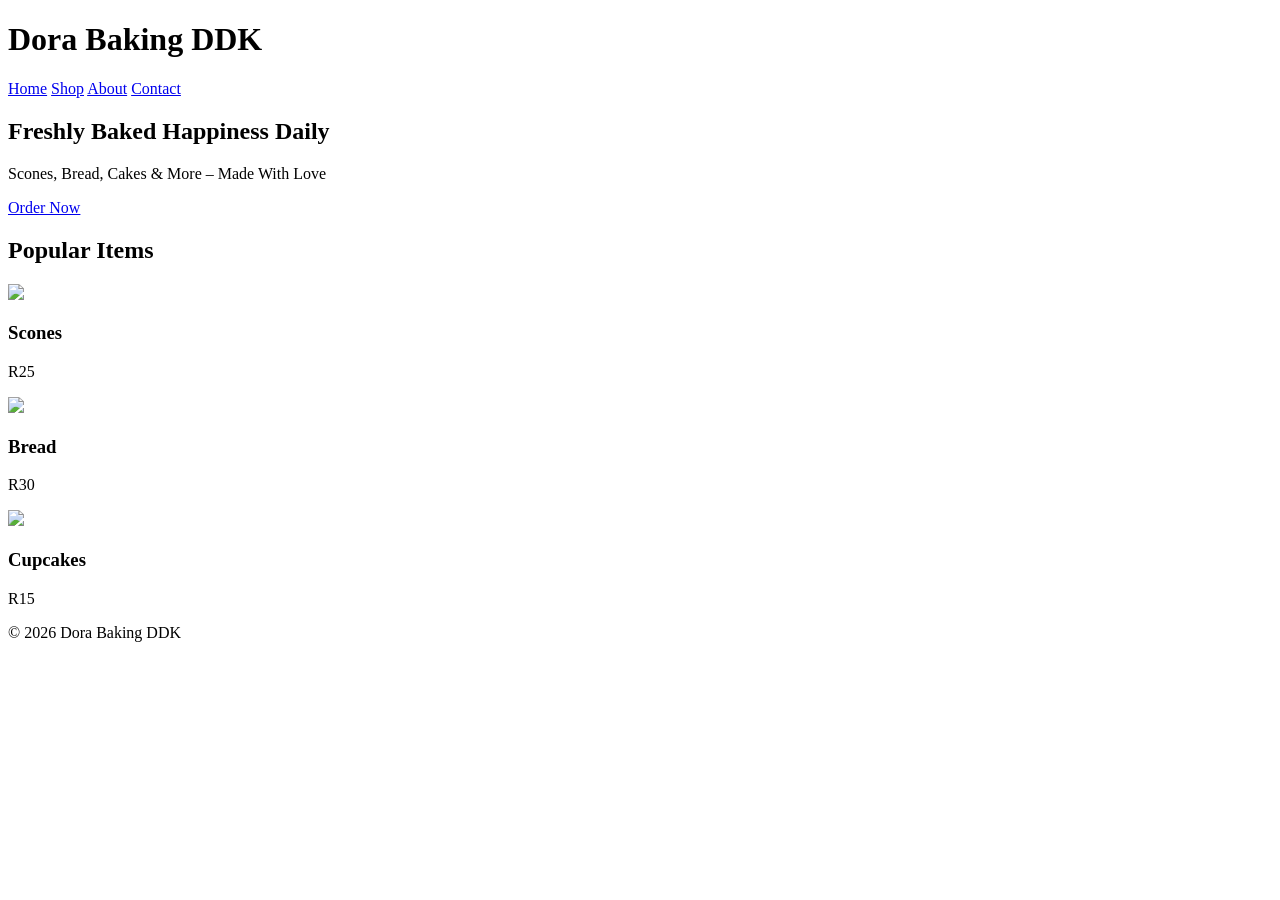
==== index.html @ b16eddfe "Update and rename html to index.html" ====
<!DOCTYPE html>
<html lang="en">
<head>
<meta charset="UTF-8">
<meta name="viewport" content="width=device-width, initial-scale=1.0">
<title>Dora Baking DDK</title>
<link rel="stylesheet" href="styles.css">
</head>
<body>

<header>
  <h1>Dora Baking DDK</h1>
  <nav>
    <a href="index.html">Home</a>
    <a href="shop.html">Shop</a>
    <a href="about.html">About</a>
    <a href="contact.html">Contact</a>
  </nav>
</header>

<section class="hero">
  <h2>Freshly Baked Happiness Daily</h2>
  <p>Scones, Bread, Cakes & More – Made With Love</p>
  <a href="shop.html" class="btn">Order Now</a>
</section>

<section class="products">
  <h2>Popular Items</h2>
  <div class="grid">
    <div class="card">
      <img src="images/scones.jpg">
      <h3>Scones</h3>
      <p>R25</p>
    </div>
    <div class="card">
      <img src="images/bread.jpg">
      <h3>Bread</h3>
      <p>R30</p>
    </div>
    <div class="card">
      <img src="images/cupcakes.jpg">
      <h3>Cupcakes</h3>
      <p>R15</p>
    </div>
  </div>
</section>

<footer>
  <p>© 2026 Dora Baking DDK</p>
</footer>

</body>
</html>
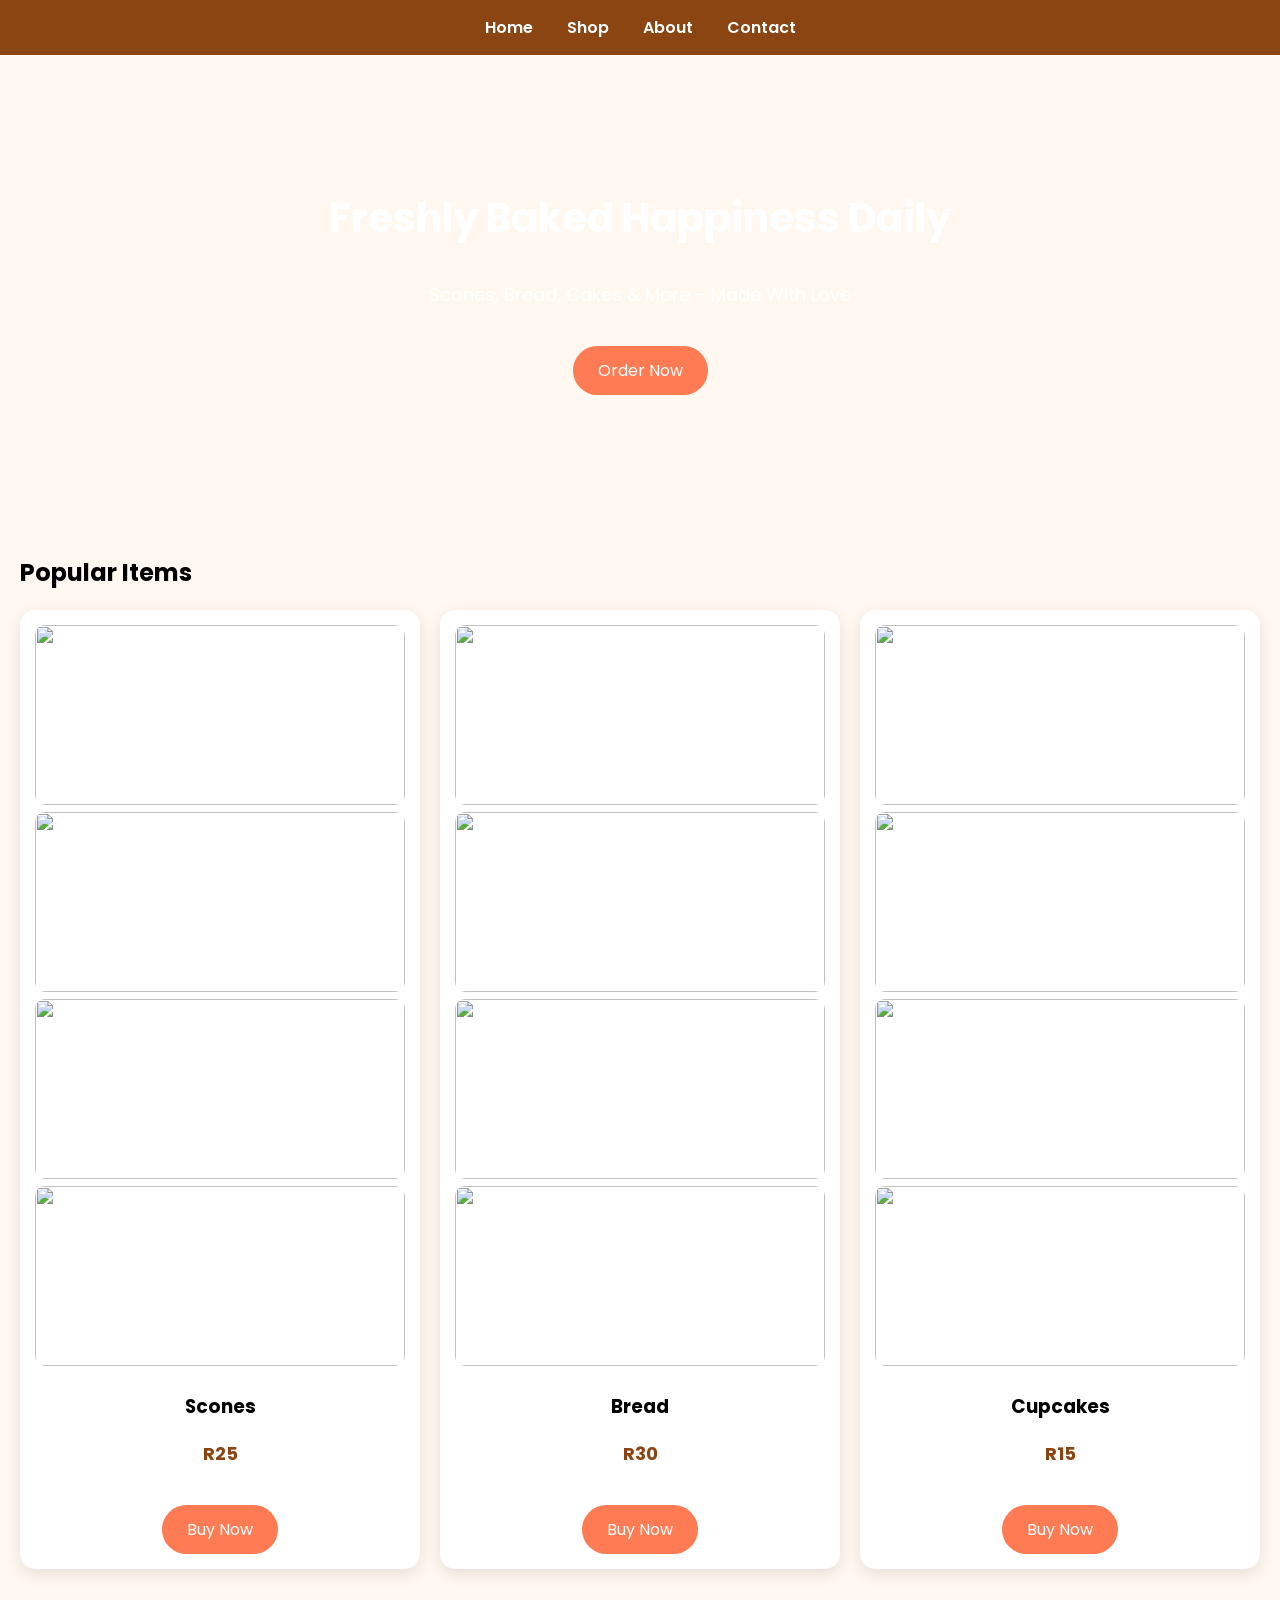
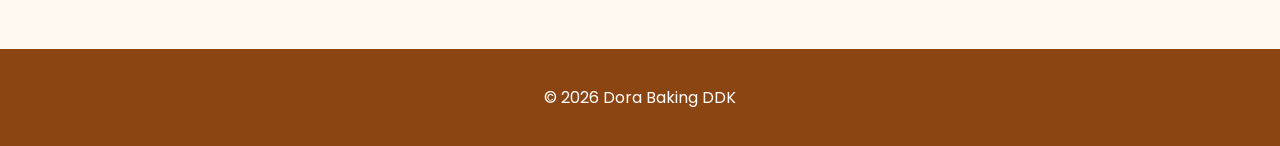
==== commit d6349f53: "Update index.html" ====
--- a/index.html
+++ b/index.html
@@ -4,49 +4,159 @@
 <meta charset="UTF-8">
 <meta name="viewport" content="width=device-width, initial-scale=1.0">
 <title>Dora Baking DDK</title>
-<link rel="stylesheet" href="styles.css">
+
+<!-- Google Font -->
+<link href="https://fonts.googleapis.com/css2?family=Poppins:wght@300;400;600;700&display=swap" rel="stylesheet">
+
+<style>
+body {
+    margin: 0;
+    font-family: 'Poppins', sans-serif;
+    background: #fff8f0;
+}
+
+/* NAVBAR */
+nav {
+    background: #8B4513;
+    padding: 15px;
+    text-align: center;
+}
+
+nav a {
+    color: white;
+    margin: 0 15px;
+    text-decoration: none;
+    font-weight: 600;
+}
+
+/* HERO */
+.hero {
+    background: url('https://images.unsplash.com/photo-1509440159596-0249088772ff') center/cover;
+    color: white;
+    text-align: center;
+    padding: 100px 20px;
+}
+
+.hero h1 {
+    font-size: 40px;
+}
+
+.hero p {
+    font-size: 18px;
+}
+
+.btn {
+    background: #ff7b54;
+    color: white;
+    padding: 12px 25px;
+    border: none;
+    border-radius: 25px;
+    text-decoration: none;
+    display: inline-block;
+    margin-top: 20px;
+}
+
+/* PRODUCTS */
+.container {
+    padding: 40px 20px;
+}
+
+.products {
+    display: grid;
+    grid-template-columns: repeat(auto-fit, minmax(250px, 1fr));
+    gap: 20px;
+}
+
+.card {
+    background: white;
+    border-radius: 15px;
+    padding: 15px;
+    box-shadow: 0 5px 15px rgba(0,0,0,0.1);
+    text-align: center;
+}
+
+.card img {
+    width: 100%;
+    border-radius: 10px;
+    height: 180px;
+    object-fit: cover;
+}
+
+.price {
+    color: #8B4513;
+    font-weight: bold;
+    font-size: 18px;
+}
+
+/* FOOTER */
+footer {
+    background: #8B4513;
+    color: white;
+    text-align: center;
+    padding: 20px;
+    margin-top: 40px;
+}
+</style>
 </head>
+
 <body>
 
-<header>
-  <h1>Dora Baking DDK</h1>
-  <nav>
-    <a href="index.html">Home</a>
-    <a href="shop.html">Shop</a>
-    <a href="about.html">About</a>
-    <a href="contact.html">Contact</a>
-  </nav>
-</header>
+<nav>
+    <a href="#">Home</a>
+    <a href="#">Shop</a>
+    <a href="#">About</a>
+    <a href="#">Contact</a>
+</nav>
 
 <section class="hero">
-  <h2>Freshly Baked Happiness Daily</h2>
-  <p>Scones, Bread, Cakes & More – Made With Love</p>
-  <a href="shop.html" class="btn">Order Now</a>
+    <h1>Freshly Baked Happiness Daily</h1>
+    <p>Scones, Bread, Cakes & More – Made With Love</p>
+    <a href="#" class="btn">Order Now</a>
 </section>
 
-<section class="products">
-  <h2>Popular Items</h2>
-  <div class="grid">
-    <div class="card">
-      <img src="images/scones.jpg">
-      <h3>Scones</h3>
-      <p>R25</p>
+<section class="container">
+    <h2>Popular Items</h2>
+
+    <div class="products">
+
+        <!-- SCONES -->
+        <div class="card">
+            <img src="https://images.unsplash.com/photo-1604908554007-7c7b6c2a444d">
+            <img src="https://images.unsplash.com/photo-1588195538326-c5b1e9f80a1b">
+            <img src="https://images.unsplash.com/photo-1558961363-fa8fdf82db35">
+            <img src="https://images.unsplash.com/photo-1587731535062-1c2c4b63a16c">
+            <h3>Scones</h3>
+            <p class="price">R25</p>
+            <a href="#" class="btn">Buy Now</a>
+        </div>
+
+        <!-- BREAD -->
+        <div class="card">
+            <img src="https://images.unsplash.com/photo-1509440159596-0249088772ff">
+            <img src="https://images.unsplash.com/photo-1608198093002-ad4e005484ec">
+            <img src="https://images.unsplash.com/photo-1608198093002-ad4e005484ec">
+            <img src="https://images.unsplash.com/photo-1549931319-a545dcf3bc73">
+            <h3>Bread</h3>
+            <p class="price">R30</p>
+            <a href="#" class="btn">Buy Now</a>
+        </div>
+
+        <!-- CUPCAKES -->
+        <div class="card">
+            <img src="https://images.unsplash.com/photo-1519864600265-abb23847ef2c">
+            <img src="https://images.unsplash.com/photo-1587248720327-8eb72564be1e">
+            <img src="https://images.unsplash.com/photo-1563729784474-d77dbb933a9e">
+            <img src="https://images.unsplash.com/photo-1551024601-bec78aea704b">
+            <h3>Cupcakes</h3>
+            <p class="price">R15</p>
+            <a href="#" class="btn">Buy Now</a>
+        </div>
+
     </div>
-    <div class="card">
-      <img src="images/bread.jpg">
-      <h3>Bread</h3>
-      <p>R30</p>
-    </div>
-    <div class="card">
-      <img src="images/cupcakes.jpg">
-      <h3>Cupcakes</h3>
-      <p>R15</p>
-    </div>
-  </div>
 </section>
 
 <footer>
-  <p>© 2026 Dora Baking DDK</p>
+    <p>© 2026 Dora Baking DDK</p>
 </footer>
 
 </body>
